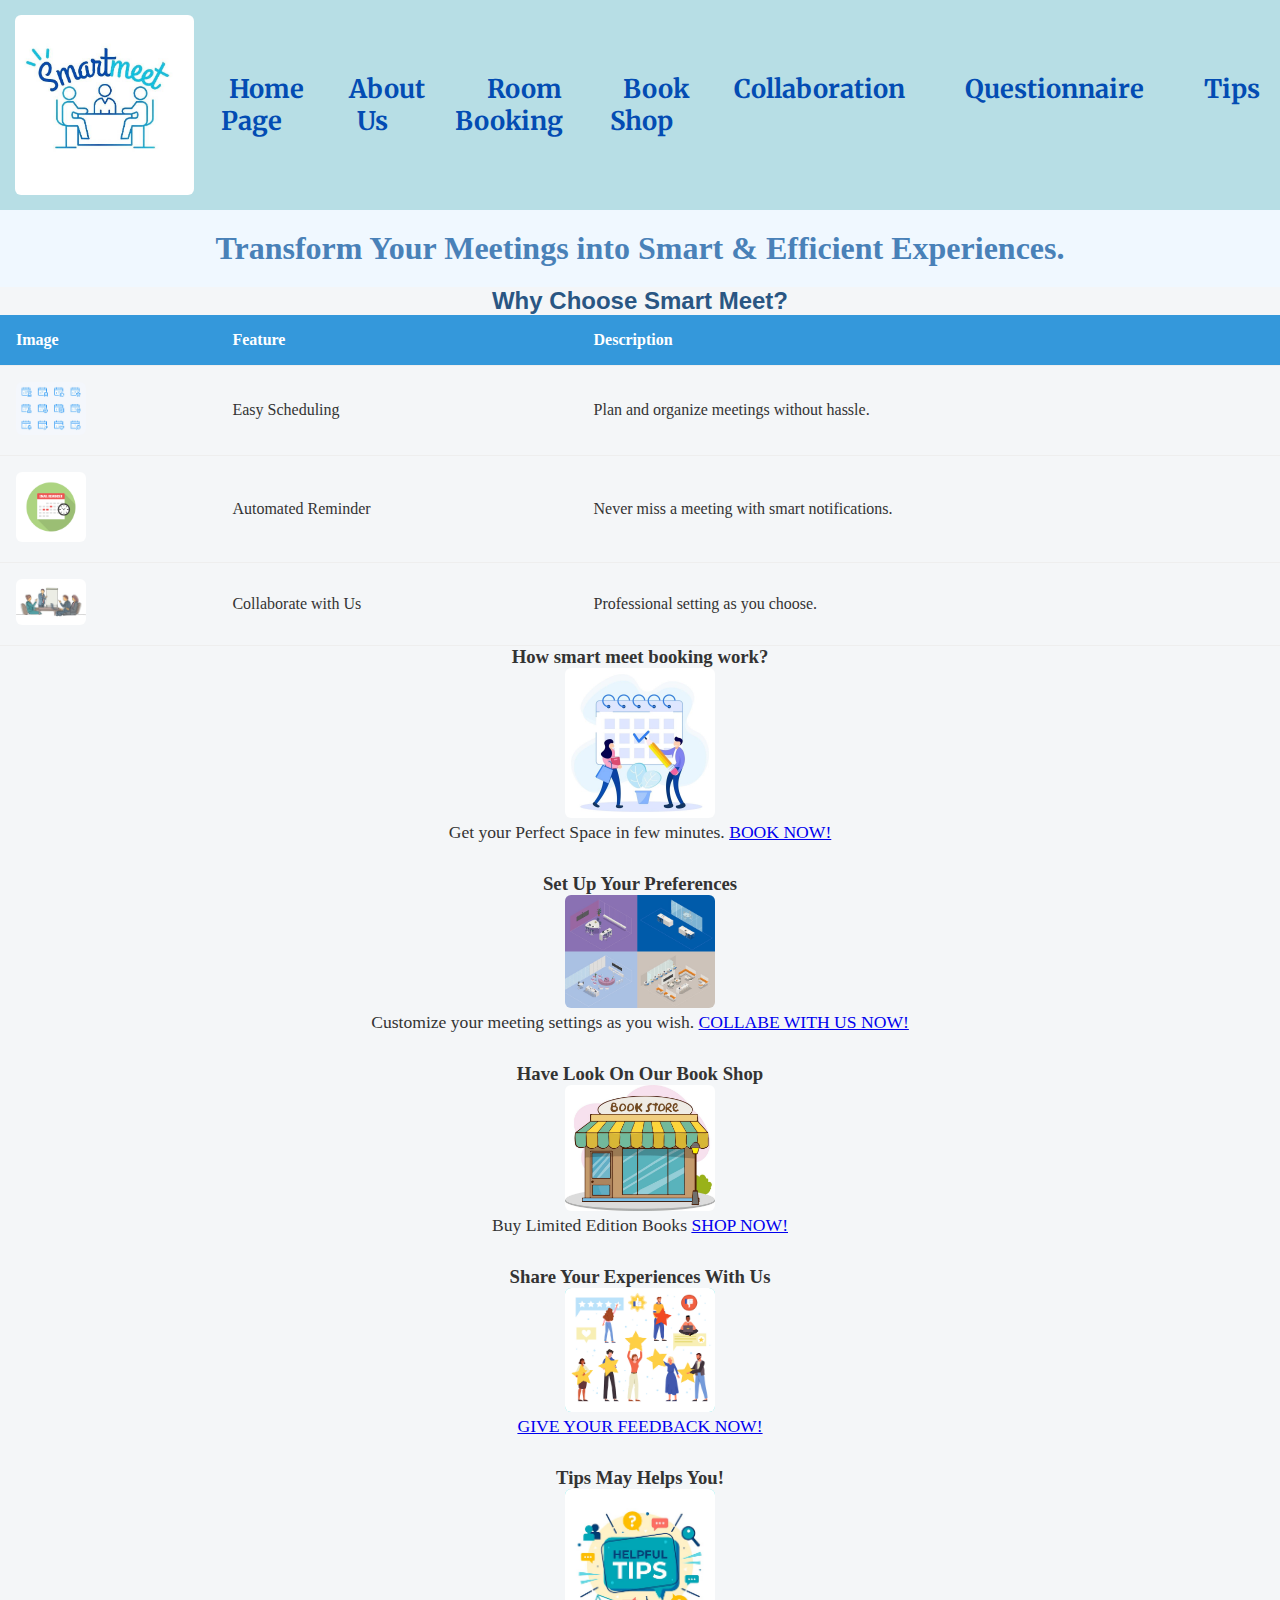
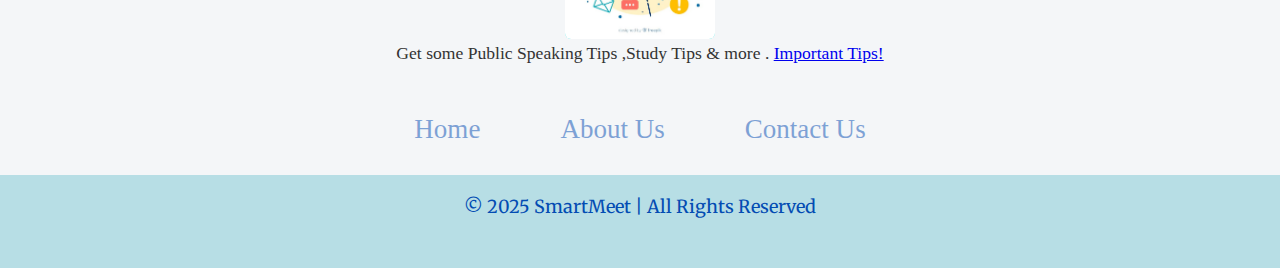
==== index.html @ 883cd283 "Update index.html" ====
<!DOCTYPE html>
<html >
<head>
    <link rel="stylesheet" href="styles.css">
    <link rel="stylesheet" type="text/css" href="project pt2.css">
    <link href="https://fonts.googleapis.com/css2?family=Merriweather:wght@400;700&display=swap" rel="stylesheet">
    <link rel="stylesheet" href="https://cdnjs.cloudflare.com/ajax/libs/font-awesome/6.5.1/css/all.min.css" integrity="sha512-DTOQO9RWCH3ppGqcWaEA1BIZOC6xxalwEsw9c2QQeAIftl+Vegovlnee1c9QX4TctnWMn13TZye+giMm8e2LwA==" crossorigin="anonymous" referrerpolicy="no-referrer" />
    <title>Smart Meet</title>
    <style>
        body {
          
          background-color: #f4f6f8;
         
          color: #333;
        }
    
         h2 {
          text-align: center;
          color: #2c3e50;
        }
    
        p {
          text-align: center;
          font-size: 1.1rem;
          margin-bottom: 30px;
        }
    
        .table-container {
          overflow-x: auto;
          background-color: #fff;
          border-radius: 10px;
          box-shadow: 0 4px 10px rgba(0,0,0,0.1);
          margin: auto;
          width: 90%;
          max-width: 1000px;
        }
    
        table {
          width: 100%;
          border-collapse: collapse;
          min-width: 600px;
        }
    
        thead {
          background-color: #3498db;
          color: white;
        }
    
        th, td {
          padding: 16px;
          text-align: left;
          border-bottom: 1px solid #eee;
        }
    
        tbody tr:hover {
          background-color: #f0f8ff;
        }
    
        img {
          width: 70px;
          border-radius: 6px;
        }
      </style>
    
</head>
<body>
  <header>
    <img src="logo.jpeg" alt="Logo" class="logo">

    
    <nav>
        <ul >
                          <li><a href="index.html">Home Page</a></li>
                    <li><a href="about-us.html">About Us</a></li>
                    <li><a href="room-booking.html">Room Booking</a></li>
                    <li><a href="book-shop.html"> Book Shop</a> </li>
                    <li><a href="collaboration.html"> Collaboration</a> </li>
                    <li><a href="questionnaire.html"> Questionnaire</a> </li>
                    <li><a href="tips.html"> Tips</a> </li>
                    <li><a href="contact-us.html"> Contact Us</a></li>

        </ul>
        </nav>
  </header>
   
        
            <h1 style="text-align:center; color:#4981b8; font-family: 'Times New Roman', Times, serif;">
                Transform Your Meetings into Smart & Efficient Experiences.
              </h1>
              
              
              <h2 style="text-align:center; color:#2a5683; font-family:Arial, sans-serif;">
                Why Choose Smart Meet?
              </h2>
          
            <table>
              <thead>
                <tr>
                  <th>Image</th>
                  <th>Feature</th>
                  <th>Description</th>
                </tr>
              </thead>
              <tbody>
                <tr>
                  <td><img src="caln.jpg" alt="Easy scheduling"></td>
                  <td>Easy Scheduling</td>
                  <td>Plan and organize meetings without hassle.</td>
                </tr>
                <tr>
                  <td><img src="reminder.png" alt="Automated Reminder"></td>
                  <td>Automated Reminder</td>
                  <td>Never miss a meeting with smart notifications.</td>
                </tr>
                <tr>
                  <td><img src="collabe.jpg" alt="Collaborate with us"></td>
                  <td>Collaborate with Us</td>
                  <td>Professional setting as you choose.</td>
                </tr>
              </tbody>
            </table>
        <h3>How smart meet booking work?</h3>
        <img src="easy.jpg" alt=" book" class="f">
        <p> Get your Perfect Space in few minutes.    <a href="room-booking.html">BOOK NOW!</a>   </p>
        <h3> Set Up Your Preferences</h3>
        <img src="set.jpg" alt="Set Up Your Preferences" class="f">
        <p>Customize your meeting settings as you wish. <a href="collaboraiton.html">COLLABE WITH US NOW!</a> </p>
        <h3>Have Look On Our Book Shop </h3>
        <img src="bookshop.jpg" alt="Book Shop" class="f">
        <p>Buy Limited Edition Books <a href="book-shop.html">SHOP NOW!</a> </p>

        <h3>Share Your Experiences With Us</h3>
        <img src="feedback.png" alt="users feedback" class="f">
        <p>  <a href="Questionnre.html"> GIVE YOUR FEEDBACK NOW!</a></p>
        <h3> Tips May Helps You!</h3>
        <img src="tips.jpg" alt="Tips" class="f">

        <p> Get some Public Speaking Tips ,Study Tips & more . <a href="tips.html">Important Tips!</a> </p>

        <div class= "socialIcon">
          <a herf=""><i class="fa-brands fa-facebook"></i></a>
          <a herf=""><i class="fa-brands fa-instagram"></i></a>
                     <a herf=""><i class="fa-brands fa-twitter"></i></a>
                     <a herf=""><i class="fa-brands fa-youtube"></i></a>
                     <a herf=""><i class="fa-brands fa-google-plus"></i></a>  
      </div>
          <div class="footerNav"> 
              <ul>
                  <li><a herf="">Home</a></li>
                   <li><a herf="">About Us</a></li>
                   <li><a herf="">Contact Us</a></li>
              </ul>
          
          </div>
          <div class="footerBottom">
               <p>&copy; 2025 SmartMeet | All Rights Reserved</p>
              
          </div>
      
      
      </div>
  
</body>

</html>
---- styles.css ----
body{ text-align: center;
background-color: white;}

header {
    display: flex;
    align-items: center;
    padding: 10px;
    justify-content:space-around;
    background-color: rgb(3, 3, 3);
    
}

.logo {
    height: 150px; width: 150px;
    margin-right: 20px;
} 

.nav {
    display: flex;
    justify-content: center;
    list-style-type: none;
    font-family: 'Courier New', Courier, monospace;
    font-size: 25px;
    font-weight: bold;
    font-style: italic;
    letter-spacing: 1px;
    gap: 15px;
    padding: 0;
    margin-top: 10px;
  
}
nav ul li{

    list-style:none;
    display:inline-block;
  
    
}
nav ul li a{
    text-decoration:none;
    color:#fefeff;
    padding:0 15px;
    
}
#imp {
    margin: 0;
    
}
h1{ text-align: center; color: rgb(225, 225, 225);
     font-family: Impact, Haettenschweiler, 'Arial Narrow Bold', sans-serif; font-weight: bolder;}

     .f{ border-image: round;
        width:150px; height:auto; float:center;
    font-family: Arial, Helvetica, sans-serif;
background-color: rgb(77, 231, 231); color:rgb(46, 53, 156) ;}
.bookshop {
    text-align: center;
    padding: 40px;
}

.book-container {
    display: flex;
    justify-content: center;
    gap: 20px;
    flex-wrap: wrap;
}

.book {
    width: 250px;
    background: white;
    padding: 15px;
    border-radius: 10px;
    box-shadow: 0 0 10px rgba(0, 0, 0, 0.1);
    transition: 0.3s;
}
.book:hover {
    transform: translateY(-5px);
}

.book img {
    width: 100%;
    height: auto;
    border-radius: 5px;
}

.book h3 {
    font-size: 20px;
    margin: 10px 0;
}

.book p {
    font-size: 16px;
    color: #555;
}

.buy-btn {
    display: block;
    width: 100%;
    padding: 10px;
    background-color: #ffcc00;
    color: black;
    border: none;
    border-radius: 5px;
    font-size: 16px;
    cursor: pointer;
    transition: 0.3s;
}

.buy-btn:hover {
    background-color: #ffaa00;
}

.footerContainer{
    width:100%;
    padding:70px 30px 20px;
}
.socialIcons{
    display:flex;
justify-content: center;

}
.socialIcons a {
    text-decoration:none;
    padding:10px;
    margin:10px;
    background-color:white;
    border-radius:50%;
    
}
.socialIcons a i{
    font-size:2em;
    color:black;
    opacity:0.9;

}
.socialIcons a:hover{
    background-color:#111
   
    
}
.socialIcons a:hover i{
    color:white;
    transition:0.5s;
    
}
.footerNav{
    margin:30px 0 ;
}
.footerNav ul { display:flex;
               justify-content:center;
 } 
.footerNav ul li{
    color:rgb(11, 10, 10);
    margin:20px;
    text-decoration:none;
    font-size:1.3em;
    opacity:0.7;
     transition:0.5s;
    
}
.footerNav ul li a:hover{
    opacity:1;

}
.footerBottom{
    background-color:black;
    padding:20px;
    text-align:center;

    
}
.footerBottom p{
    color:white;
}
---- project pt2.css ----
body {
    font-family: 'Times New Roman', Times, serif;
    text-align: center;
    background-color: white;
}

h1{
    text-align: center;
    background-color: aliceblue;
    width: 100%;
    padding: 20px 0;
}

ul {
    list-style-type: square;
}

.rooms td{
    font-weight: bold;
    text-align: center;
    /*border: 2px solid black;*/
      
}

.rooms img {
    display: block;
    width: 50%;
    height: 200px;
    padding: 50px;
    margin: 0 auto 10px;
}


/*all for the header section of the pages*/
header {
    display: flex; 
    align-items: center;
    padding: 15px;
    justify-content: space-between;
    background-color: rgb(183, 222, 229);
    
    
}


.logo {
    height: 180px; width: auto; 
} 


nav ul{
    display: flex;
    gap: 30px;
    list-style-type: none;
    
}

/*purely for the hyperlinks in the header*/
nav ul li a{
    text-decoration: none;
    font-family: 'Merriweather','Segoe UI', Tahoma, Geneva, Verdana, sans-serif; 
    font-size: 160%;
    color: #034CB3;
    font-weight: bold;
    
}




/*all for the footer section of the pages*/
*{
    padding: 0;
    margin: 0;
    box-sizing: border-box;
}
footer{
    background-color: rgb(183, 222, 229);
    font-family: 'Merriweather','Segoe UI', Tahoma, Geneva, Verdana, sans-serif; 
    
}
.footerContainer{
    width: 100%;
    padding: 10px 0px;
}
.socialIcons{
    display: flex;
    justify-content: center;
}
.socialIcons a{
    text-decoration: none;
    padding:  10px;
    background-color: #034CB3;
    margin: 10px;
    border-radius: 50%;
}
.socialIcons a i{
    font-size: 2em;
    color: rgb(183, 222, 229);
    opacity: 0,9;
}

.socialIcons a:hover{
    background-color: #111;
    transition: 0.5s;
}
.socialIcons a:hover i{
    color: white;
    transition: 0.5s;
}
.footerNav{
    margin: 10px 0;
}
.footerNav ul{
    display: flex;
    justify-content: center;
    list-style-type: none;
}
.footerNav ul li a{
    color:#034CB3;
    margin: 20px;
    text-decoration: none;
    font-size: 1.3em;
    opacity: 0.7;
    transition: 0.5s;

}
.footerNav ul li a:hover{
    opacity: 1;
}
.footerBottom{
    background-color: rgb(183, 222, 229);
    padding: 20px;
    text-align: center;
}
.footerBottom p{
    color: #034CB3;
    font-size: large;
    font-family: 'Merriweather','Segoe UI', Tahoma, Geneva, Verdana, sans-serif; 
}
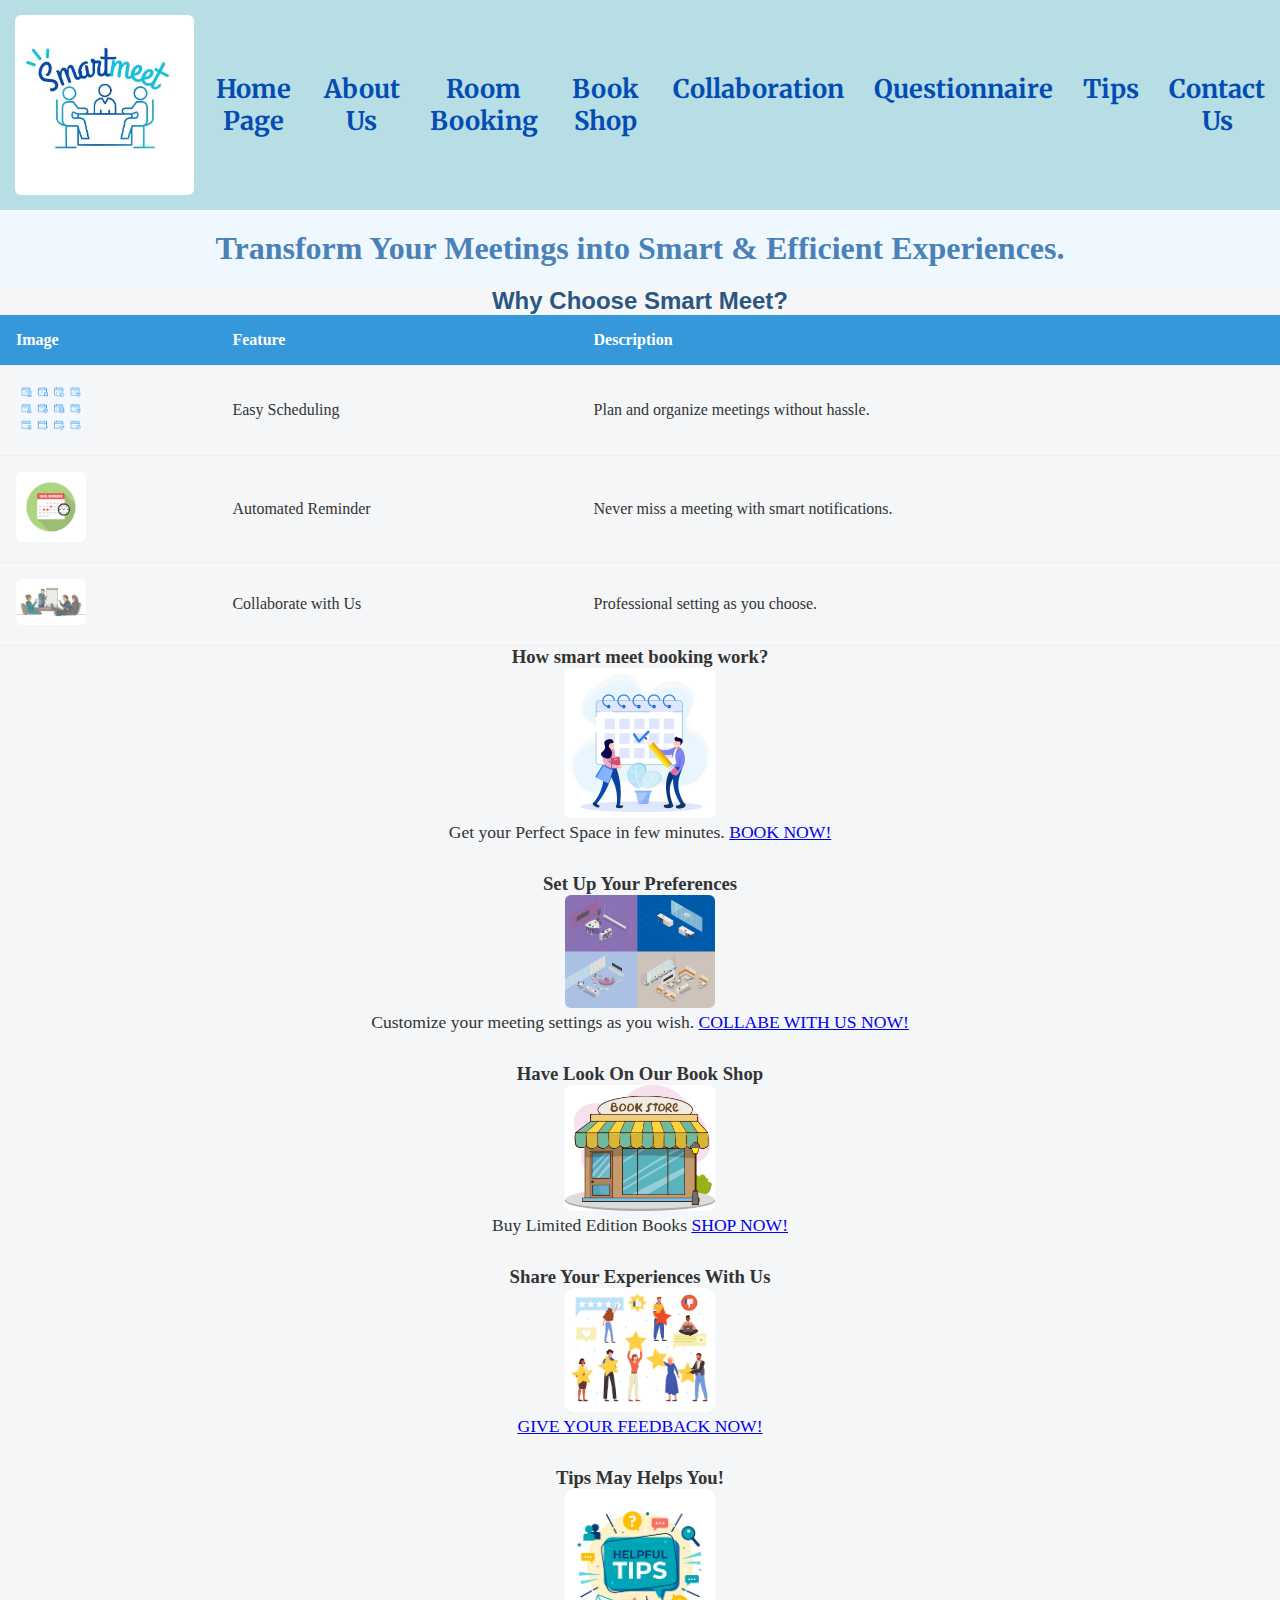
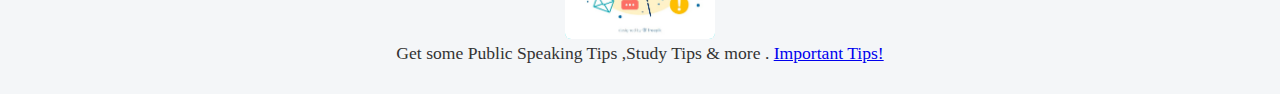
==== commit 8dc11486: "Update index.html" ====
--- a/index.html
+++ b/index.html
@@ -70,7 +70,7 @@
     
     <nav>
         <ul >
-                          <li><a href="index.html">Home Page</a></li>
+                        <li><a href="index.html">Home Page</a></li>
                     <li><a href="about-us.html">About Us</a></li>
                     <li><a href="room-booking.html">Room Booking</a></li>
                     <li><a href="book-shop.html"> Book Shop</a> </li>
@@ -137,28 +137,8 @@
 
         <p> Get some Public Speaking Tips ,Study Tips & more . <a href="tips.html">Important Tips!</a> </p>
 
-        <div class= "socialIcon">
-          <a herf=""><i class="fa-brands fa-facebook"></i></a>
-          <a herf=""><i class="fa-brands fa-instagram"></i></a>
-                     <a herf=""><i class="fa-brands fa-twitter"></i></a>
-                     <a herf=""><i class="fa-brands fa-youtube"></i></a>
-                     <a herf=""><i class="fa-brands fa-google-plus"></i></a>  
-      </div>
-          <div class="footerNav"> 
-              <ul>
-                  <li><a herf="">Home</a></li>
-                   <li><a herf="">About Us</a></li>
-                   <li><a herf="">Contact Us</a></li>
-              </ul>
-          
-          </div>
-          <div class="footerBottom">
-               <p>&copy; 2025 SmartMeet | All Rights Reserved</p>
-              
-          </div>
-      
-      
-      </div>
+
+
   
 </body>
 
--- a/styles.css
+++ b/styles.css
@@ -16,41 +16,12 @@
     margin-right: 20px;
 } 
 
-.nav {
-    display: flex;
-    justify-content: center;
-    list-style-type: none;
-    font-family: 'Courier New', Courier, monospace;
-    font-size: 25px;
-    font-weight: bold;
-    font-style: italic;
-    letter-spacing: 1px;
-    gap: 15px;
-    padding: 0;
-    margin-top: 10px;
-  
-}
-nav ul li{
 
-    list-style:none;
-    display:inline-block;
-  
-    
-}
-nav ul li a{
-    text-decoration:none;
-    color:#fefeff;
-    padding:0 15px;
-    
-}
-#imp {
-    margin: 0;
-    
-}
+
 h1{ text-align: center; color: rgb(225, 225, 225);
      font-family: Impact, Haettenschweiler, 'Arial Narrow Bold', sans-serif; font-weight: bolder;}
 
-     .f{ border-image: round;
+.f{ border-image: round;
         width:150px; height:auto; float:center;
     font-family: Arial, Helvetica, sans-serif;
 background-color: rgb(77, 231, 231); color:rgb(46, 53, 156) ;}
@@ -110,66 +81,3 @@
 .buy-btn:hover {
     background-color: #ffaa00;
 }
-
-.footerContainer{
-    width:100%;
-    padding:70px 30px 20px;
-}
-.socialIcons{
-    display:flex;
-justify-content: center;
-
-}
-.socialIcons a {
-    text-decoration:none;
-    padding:10px;
-    margin:10px;
-    background-color:white;
-    border-radius:50%;
-    
-}
-.socialIcons a i{
-    font-size:2em;
-    color:black;
-    opacity:0.9;
-
-}
-.socialIcons a:hover{
-    background-color:#111
-   
-    
-}
-.socialIcons a:hover i{
-    color:white;
-    transition:0.5s;
-    
-}
-.footerNav{
-    margin:30px 0 ;
-}
-.footerNav ul { display:flex;
-               justify-content:center;
- } 
-.footerNav ul li{
-    color:rgb(11, 10, 10);
-    margin:20px;
-    text-decoration:none;
-    font-size:1.3em;
-    opacity:0.7;
-     transition:0.5s;
-    
-}
-.footerNav ul li a:hover{
-    opacity:1;
-
-}
-.footerBottom{
-    background-color:black;
-    padding:20px;
-    text-align:center;
-
-    
-}
-.footerBottom p{
-    color:white;
-}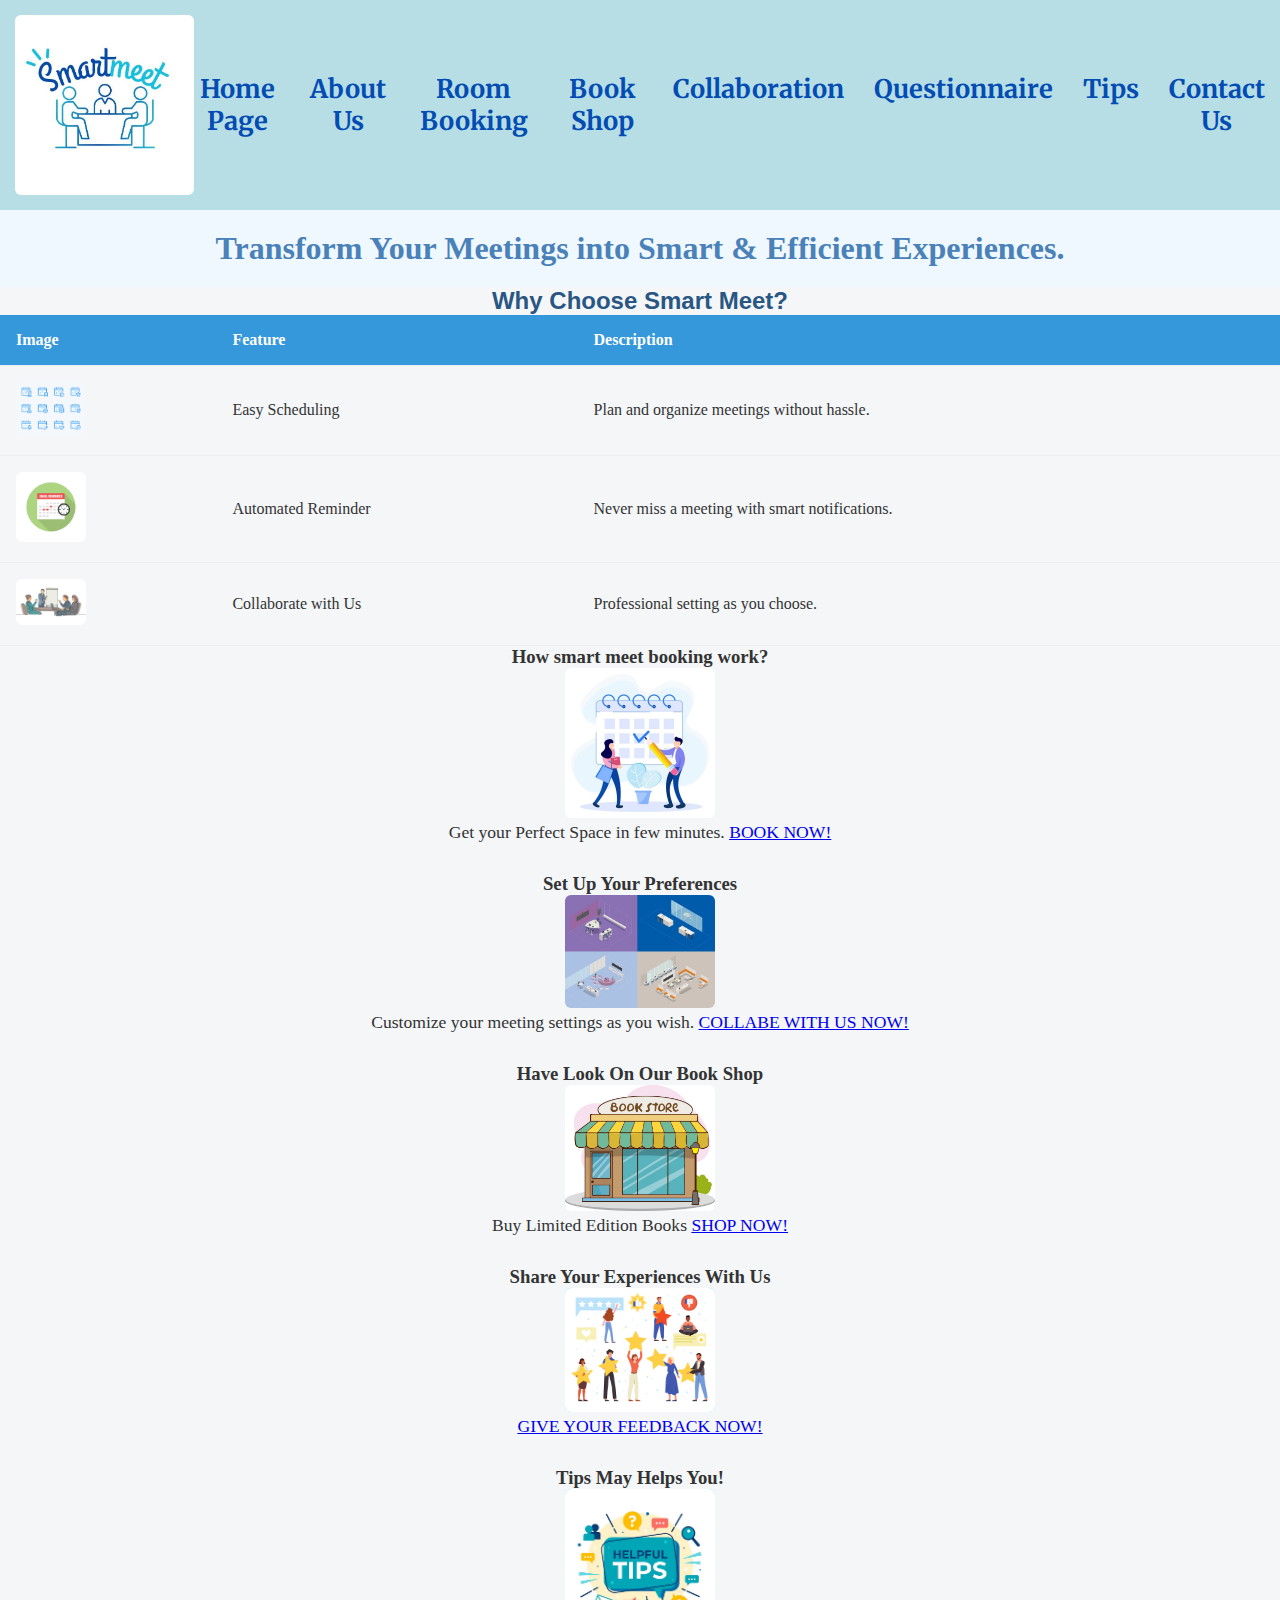
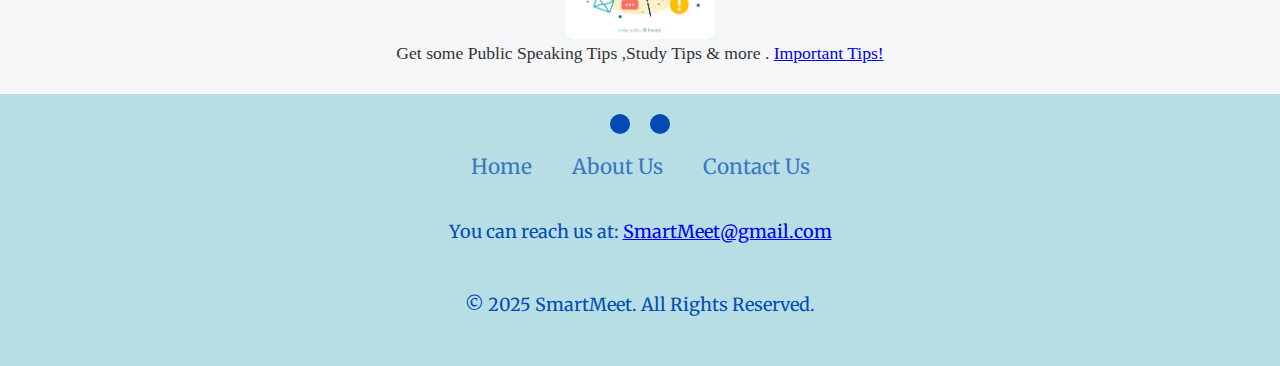
==== commit 6dc1af03: "Add files via upload" ====
--- a/index.html
+++ b/index.html
@@ -1,7 +1,6 @@
 <!DOCTYPE html>
 <html >
 <head>
-    <link rel="stylesheet" href="styles.css">
     <link rel="stylesheet" type="text/css" href="project pt2.css">
     <link href="https://fonts.googleapis.com/css2?family=Merriweather:wght@400;700&display=swap" rel="stylesheet">
     <link rel="stylesheet" href="https://cdnjs.cloudflare.com/ajax/libs/font-awesome/6.5.1/css/all.min.css" integrity="sha512-DTOQO9RWCH3ppGqcWaEA1BIZOC6xxalwEsw9c2QQeAIftl+Vegovlnee1c9QX4TctnWMn13TZye+giMm8e2LwA==" crossorigin="anonymous" referrerpolicy="no-referrer" />
@@ -24,6 +23,10 @@
           font-size: 1.1rem;
           margin-bottom: 30px;
         }
+        .f{ border-image: round;
+        width:150px; height:auto; float:center;
+       font-family: Arial, Helvetica, sans-serif;
+       background-color: rgb(77, 231, 231); color:rgb(46, 53, 156) ;}
     
         .table-container {
           overflow-x: auto;
@@ -138,7 +141,29 @@
         <p> Get some Public Speaking Tips ,Study Tips & more . <a href="tips.html">Important Tips!</a> </p>
 
 
-
+        <footer>
+          <div class="footerContainer">
+              <div class="socialIcons">
+                  <a href="https://www.instagram.com/youthcenter_om/?theme=dark"><i class="fa-brands fa-instagram"></i></a>
+                  <a href="https://x.com/youthcenter_om?lang=en"><i class="fa-brands fa-twitter"></i></a>
+              </div>
+              <div class="footerNav">
+                  <ul><li><a href="index.html">Home</a></li>
+                      <li><a href="about-us.html">About Us</a></li>
+                      <li><a href="contact-us.html">Contact Us</a></li>
+                      
+                  </ul>
+              </div>
+              
+          </div>
+          <div class="footerBottom">
+              <p>You can reach us at: <a href="mailto:SmartMeet@gmail.com">SmartMeet@gmail.com</a></p>
+          </br>
+              <p>&copy; 2025 SmartMeet. All Rights Reserved. </p>
+              
+          </div>
+      
+  </footer>
   
 </body>
 
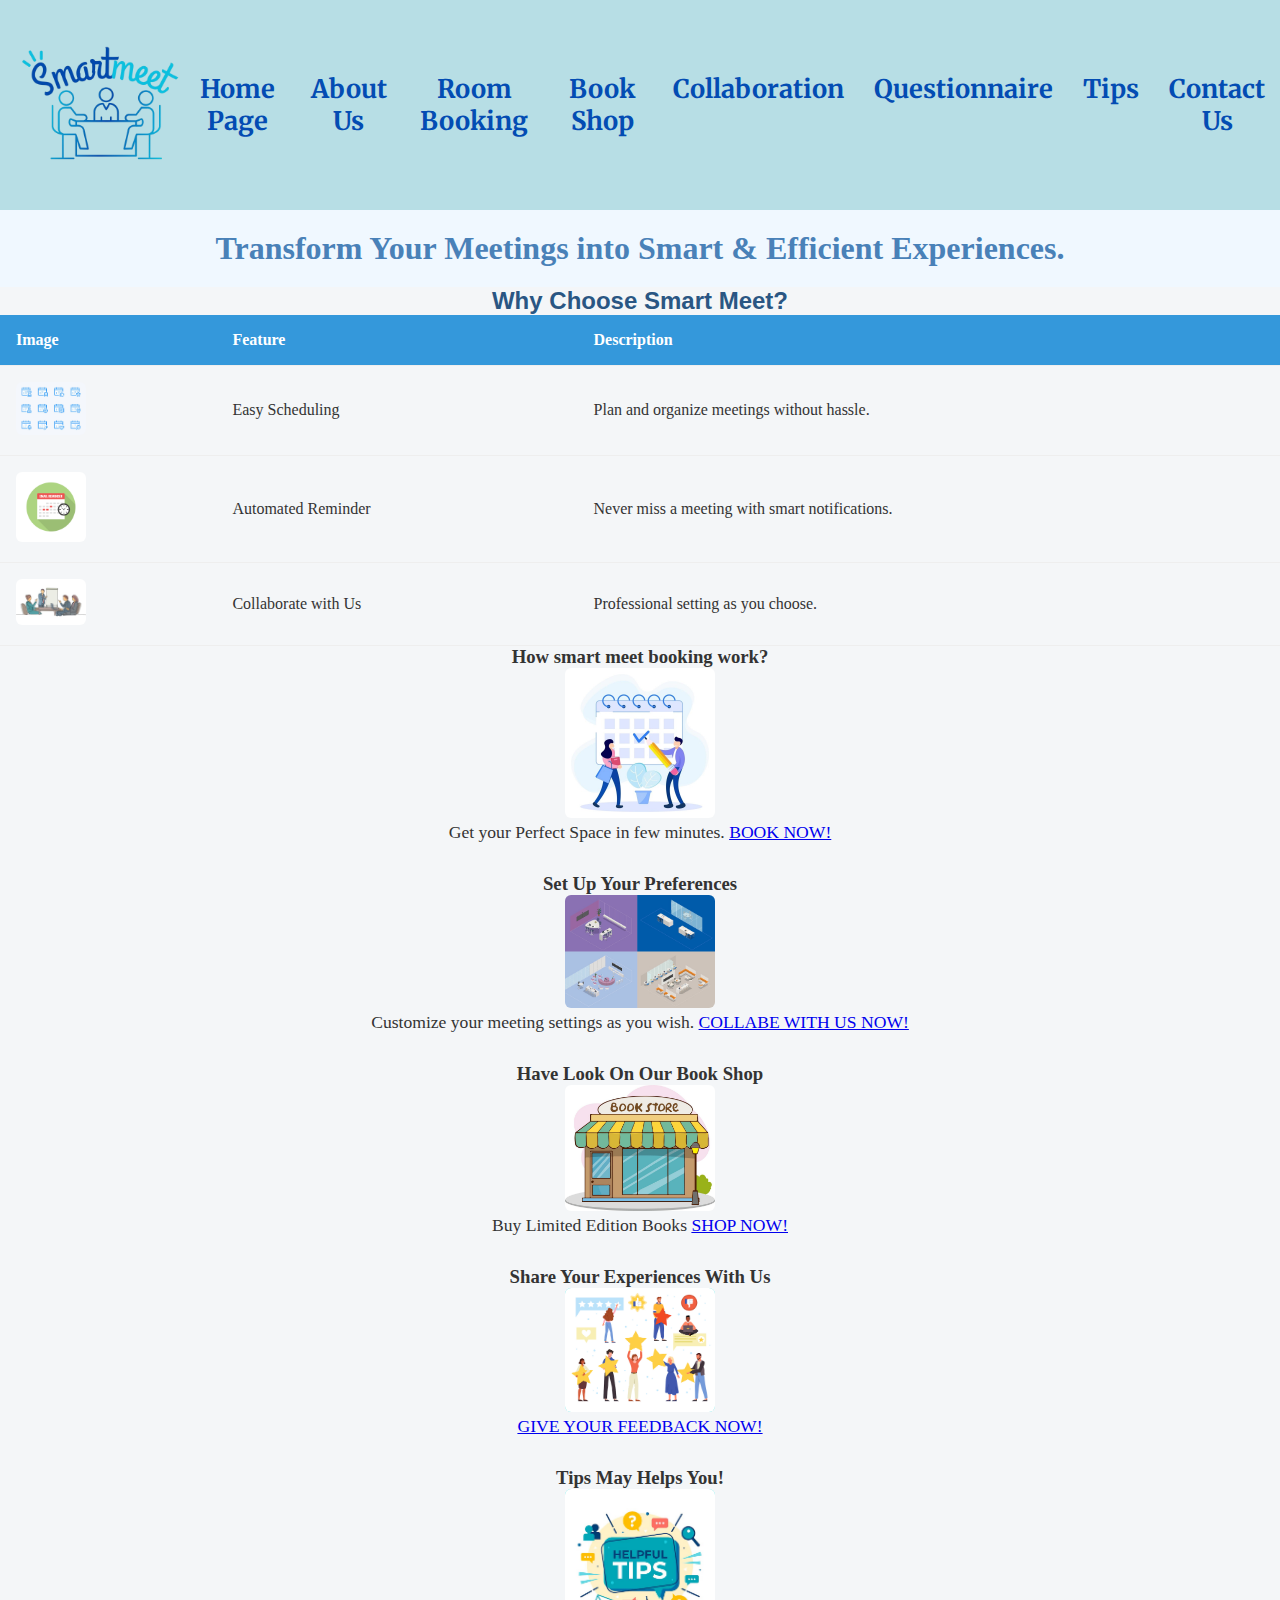
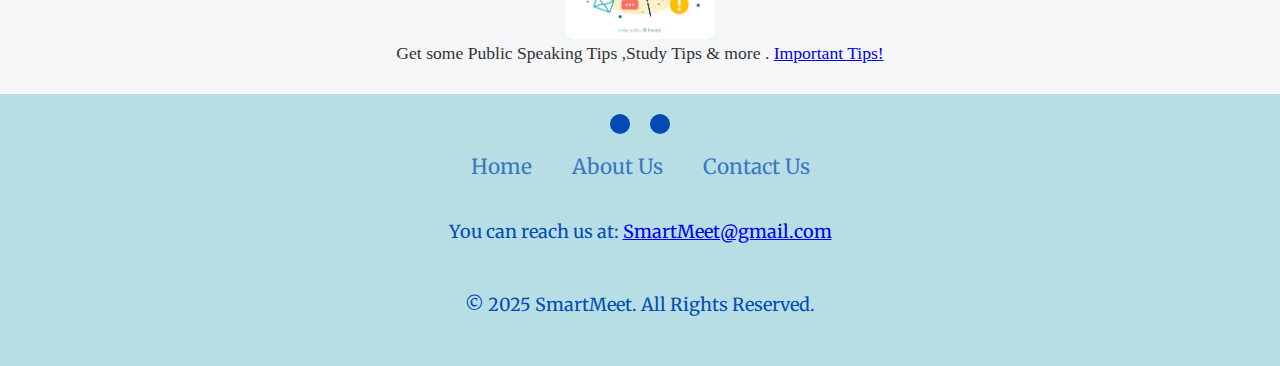
==== commit d5ec3499: "Update index.html" ====
--- a/index.html
+++ b/index.html
@@ -68,12 +68,12 @@
 </head>
 <body>
   <header>
-    <img src="logo.jpeg" alt="Logo" class="logo">
-
-    
-    <nav>
-        <ul >
-                        <li><a href="index.html">Home Page</a></li>
+            <img src="SMART MEET removebg.png" alt="Logo" class="logo">
+        
+            
+            <nav>
+                <ul >
+                    <li><a href="index.html">Home Page</a></li>
                     <li><a href="about-us.html">About Us</a></li>
                     <li><a href="room-booking.html">Room Booking</a></li>
                     <li><a href="book-shop.html"> Book Shop</a> </li>
@@ -81,10 +81,10 @@
                     <li><a href="questionnaire.html"> Questionnaire</a> </li>
                     <li><a href="tips.html"> Tips</a> </li>
                     <li><a href="contact-us.html"> Contact Us</a></li>
-
-        </ul>
-        </nav>
-  </header>
+        
+                </ul>
+            </nav>
+          </header>
    
         
             <h1 style="text-align:center; color:#4981b8; font-family: 'Times New Roman', Times, serif;">
--- a/project pt2.css
+++ b/project pt2.css
@@ -65,7 +65,9 @@
     
 }
 
-
+nav ul li a:hover{
+    color:#042f6d;
+}
 
 
 /*all for the footer section of the pages*/
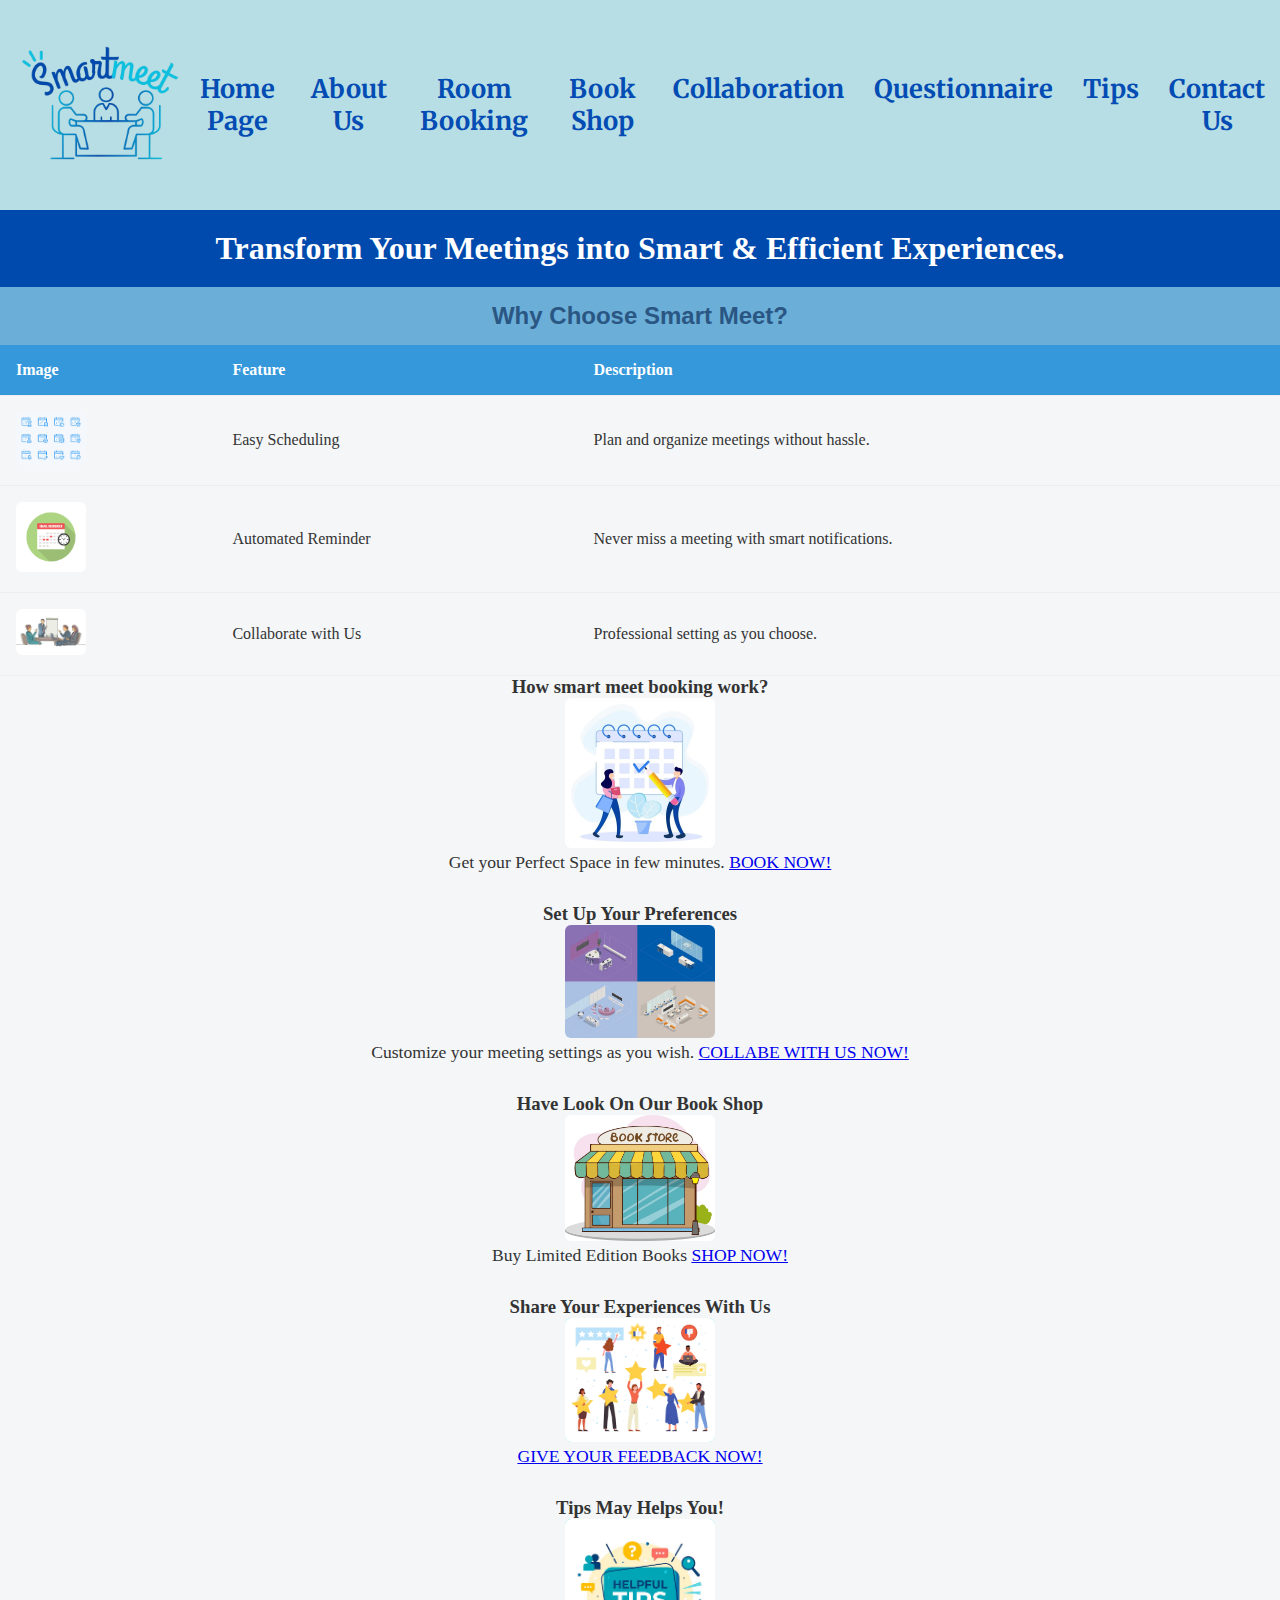
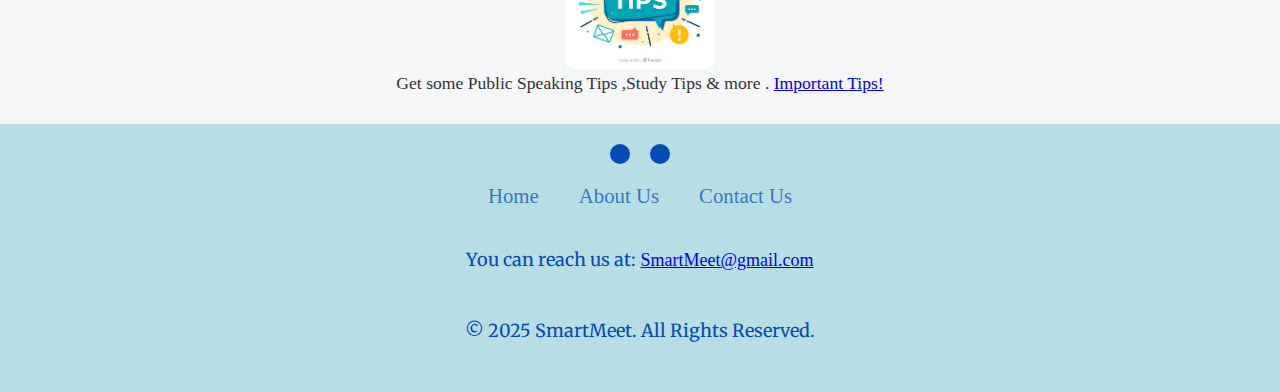
==== commit 60409c31: "Update index.html" ====
--- a/index.html
+++ b/index.html
@@ -87,7 +87,7 @@
           </header>
    
         
-            <h1 style="text-align:center; color:#4981b8; font-family: 'Times New Roman', Times, serif;">
+            <h1 style="text-align:center; color:white; font-family: 'Times New Roman', Times, serif;">
                 Transform Your Meetings into Smart & Efficient Experiences.
               </h1>
               
--- a/project pt2.css
+++ b/project pt2.css
@@ -1,15 +1,24 @@
+*{font-family: 'Times New Roman', Times, serif;}
 body {
-    font-family: 'Times New Roman', Times, serif;
     text-align: center;
-    background-color: white;
+    background-color: aliceblue;
 }
-
 h1{
     text-align: center;
-    background-color: aliceblue;
+    background-color:#004AAD;
+    color: white;
     width: 100%;
     padding: 20px 0;
 }
+header h1 {
+    background-color: aliceblue; 
+    font-size: 45px;
+}
+h2 { 
+    background-color: #6baed8;
+    padding: 15px 0;
+}
+h4 {padding: 20px 0;}
 
 ul {
     list-style-type: square;
@@ -30,7 +39,9 @@
     margin: 0 auto 10px;
 }
 
-
+table h2 {
+    background-color: aliceblue;
+}
 /*all for the header section of the pages*/
 header {
     display: flex; 
@@ -140,4 +151,3 @@
     font-size: large;
     font-family: 'Merriweather','Segoe UI', Tahoma, Geneva, Verdana, sans-serif; 
 }
-
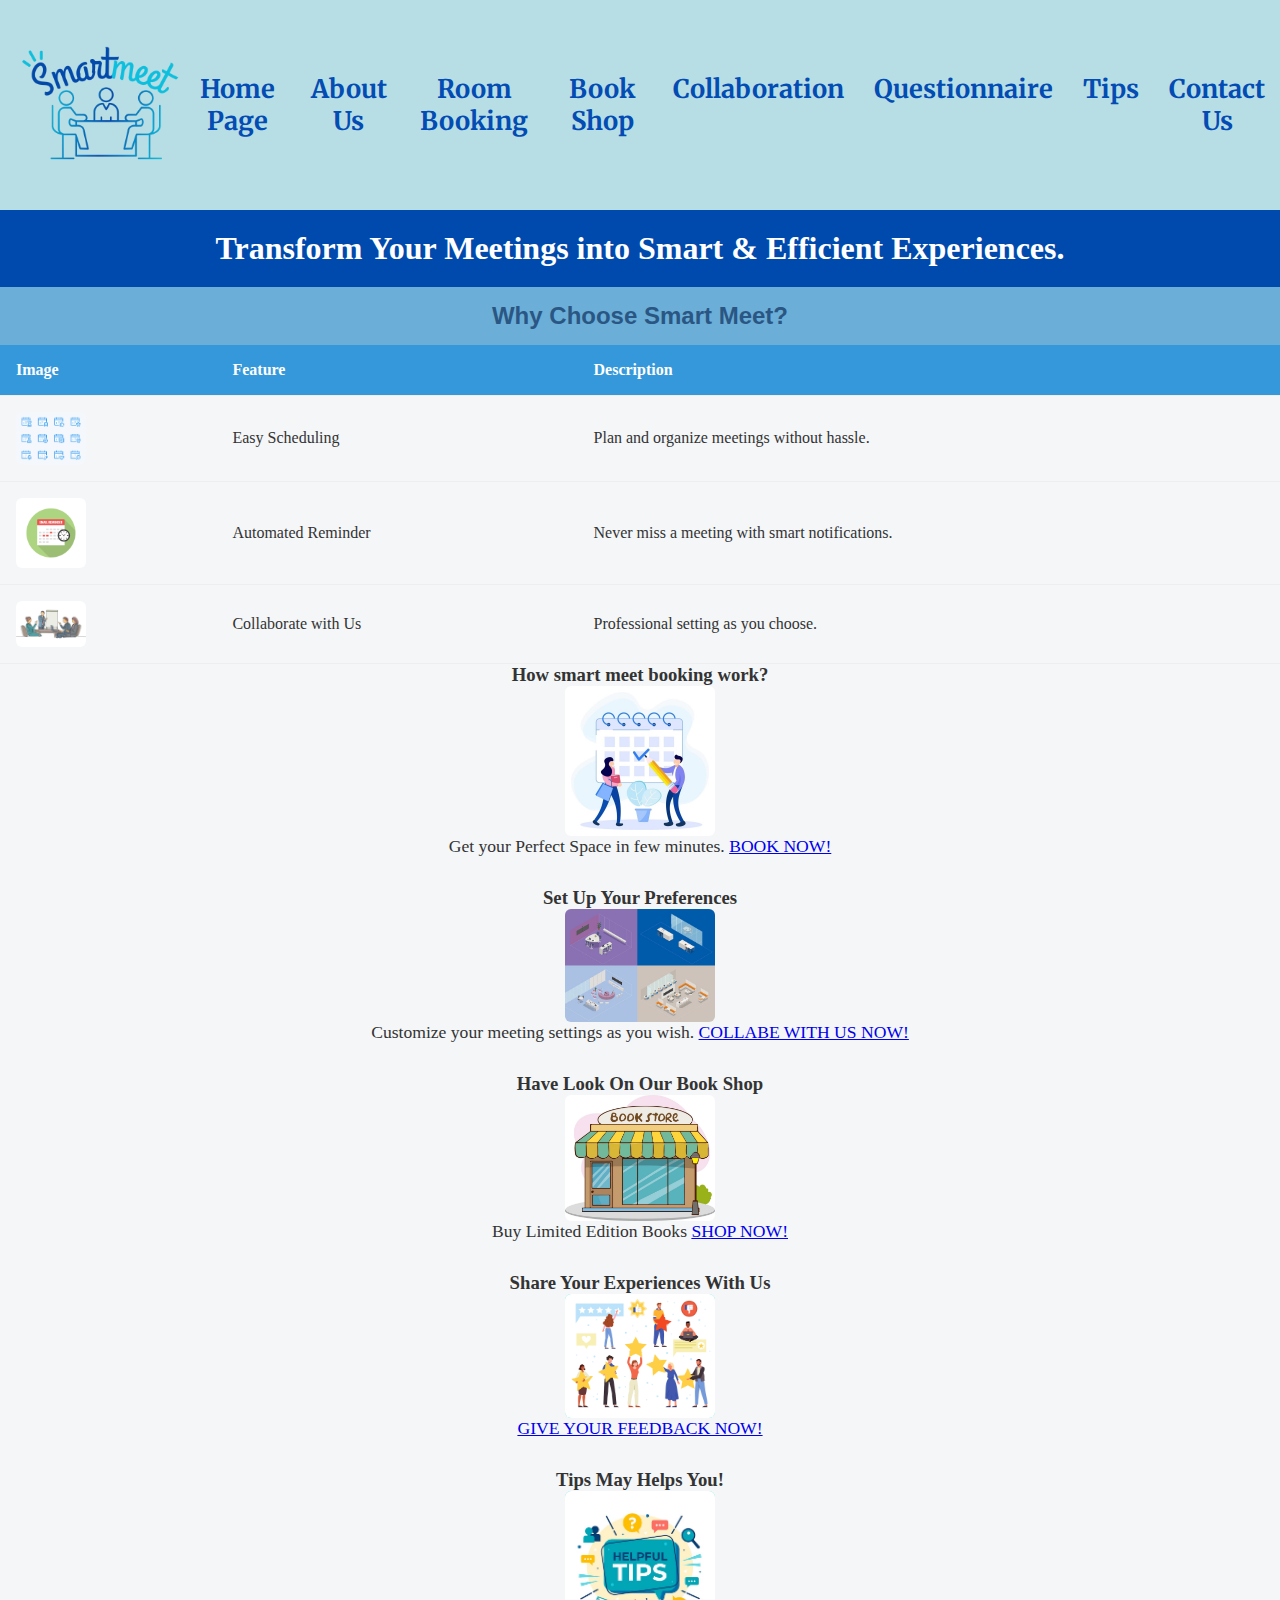
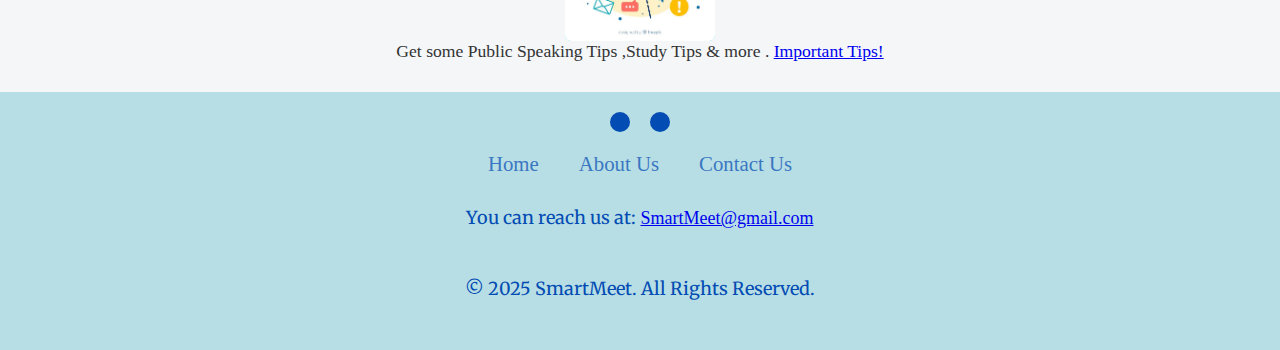
==== commit 769665e5: "Update index.html" ====
--- a/index.html
+++ b/index.html
@@ -1,5 +1,4 @@
-<!DOCTYPE html>
-<html >
+<xhtml >
 <head>
     <link rel="stylesheet" type="text/css" href="project pt2.css">
     <link href="https://fonts.googleapis.com/css2?family=Merriweather:wght@400;700&display=swap" rel="stylesheet">
@@ -167,4 +166,4 @@
   
 </body>
 
-</html>
+</xhtml>
--- a/project pt2.css
+++ b/project pt2.css
@@ -17,27 +17,60 @@
 h2 { 
     background-color: #6baed8;
     padding: 15px 0;
+    color:#042f6d;
 }
 h4 {padding: 20px 0;}
 
 ul {
     list-style-type: square;
 }
+span{
+    font-weight: bold;
+}
 
+p.aboutus{
+    font-weight: bold;
+    font-size: 150%;
+    background-color:#6baed8;
+    color:#091a24
+}
 .rooms td{
     font-weight: bold;
     text-align: center;
     /*border: 2px solid black;*/
       
 }
-
 .rooms img {
     display: block;
-    width: 50%;
+    width: 400px;
     height: 200px;
-    padding: 50px;
-    margin: 0 auto 10px;
+    padding: 10px;
+    margin: 10px auto 10px;
 }
+
+h3.formheaders{
+    color:#042f6d;
+    background-color: lightblue;
+    font-size: 150%;
+}
+
+h4{
+    background-color: #bdd7e7;
+    font-size: 150%;
+    font-weight: normal;
+    
+}
+
+ul.aboutus{
+    list-style-type: square;
+}
+
+label{
+    font-size: 150%;
+    color: #091a24;
+    
+}
+
 
 table h2 {
     background-color: aliceblue;
@@ -122,7 +155,7 @@
     transition: 0.5s;
 }
 .footerNav{
-    margin: 10px 0;
+    margin-top: 10px;
 }
 .footerNav ul{
     display: flex;
